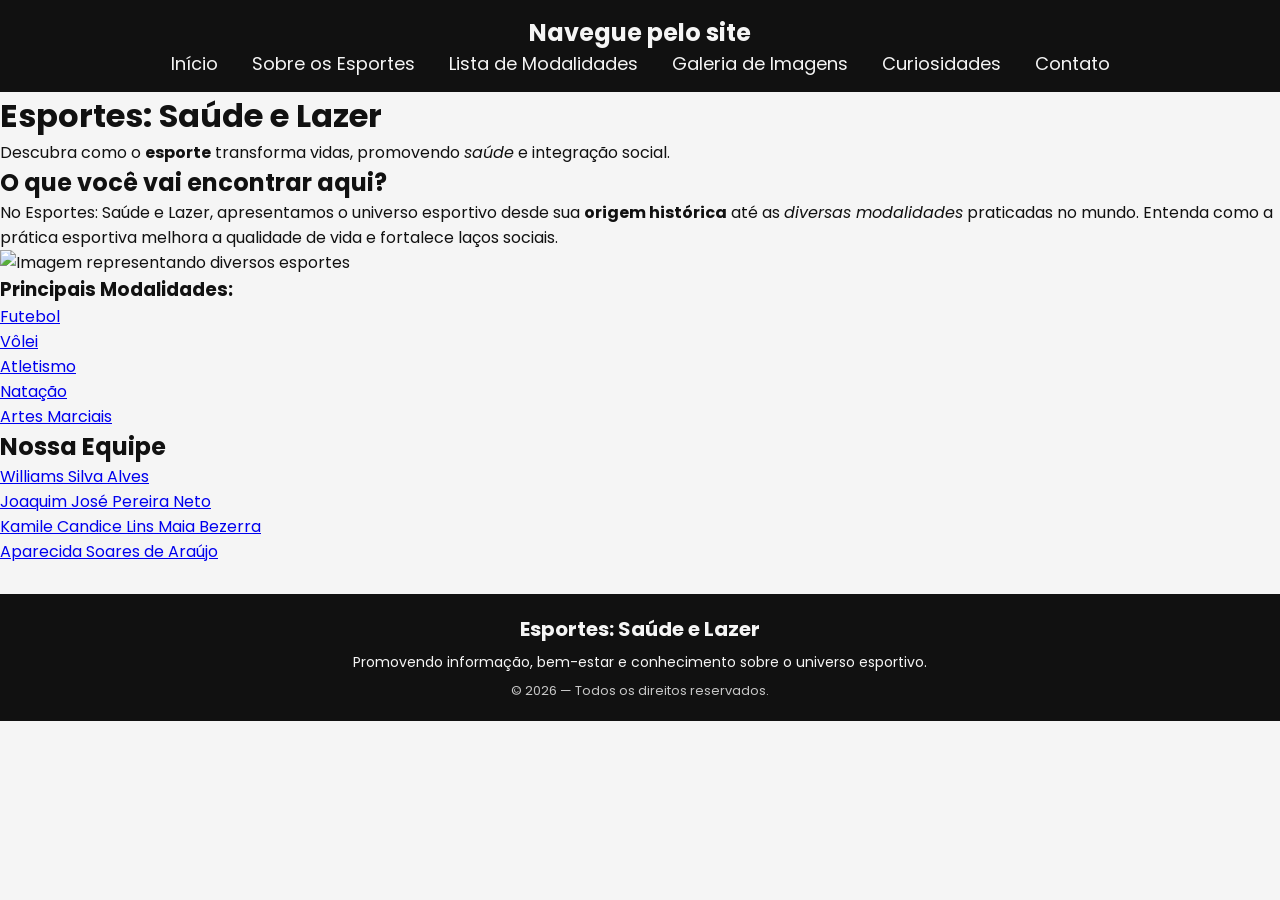
==== index.html @ bbb94e2d "TESTE 1 Mandei todos os arquivos da primeira versão" ====
<!DOCTYPE html>
<html lang="pt-BR">
<head>
    <meta charset="UTF-8">
    <meta name="viewport" content="width=device-width, initial-scale=1.0">
    <meta http-equiv="X-UA-Compatible" content="ie=edge">
    <title>Esportes: Saúde e Lazer</title>
    <link rel="stylesheet" href="styles/index.css">
</head>
<body>
    <!-- Menu de navegação principal -->
    <nav id="menu">
        <h2>Navegue pelo site</h2>
        <a href="index.html">Início</a>
        <a href="sobre.html">Sobre os Esportes</a>
        <a href="#lista">Lista de Modalidades</a>
        <a href="galeria.html">Galeria de Imagens</a>
        <a href="curiosidades.html">Curiosidades</a>
        <a href="contato.html">Contato</a>
    </nav>

    <!-- Cabeçalho principal -->
    <div id="topo">
        <h1>Esportes: Saúde e Lazer</h1>
        <p>Descubra como o <strong>esporte</strong> transforma vidas, promovendo <em>saúde</em> e integração social.</p>
    </div>

    <!-- Conteúdo principal -->
    <div id="conteudo-principal">
        <h2>O que você vai encontrar aqui?</h2>
        <p>
            No <span class="destaque">Esportes: Saúde e Lazer</span>, apresentamos o universo esportivo desde sua 
            <strong>origem histórica</strong> até as <em>diversas modalidades</em> praticadas no mundo. 
            Entenda como a prática esportiva melhora a qualidade de vida e fortalece laços sociais.
        </p>

        <img 
            id="imagem-destaque" 
            class="imagem-principal" 
            src="sem imagem kkkkkkk" 
            alt="Imagem representando diversos esportes"
        >

        <!-- Lista de modalidades com links para páginas dedicadas -->
        <h3 id="lista">Principais Modalidades:</h3>
        <ol>
            <li><a href="esportes/futebol.html">Futebol</a></li>
            <li><a href="esportes/volei.html">Vôlei</a></li>
            <li><a href="esportes/atletismo.html">Atletismo</a></li>
            <li><a href="esportes/natacao.html">Natação</a></li>
            <li><a href="esportes/artes_marciais.html">Artes Marciais</a></li>
        </ol>
    </div>

    <!-- Equipe -->
    <div id="equipe">
        <h2>Nossa Equipe</h2>
        <ul>
            <li id="will"><a href="componentes/williams.html">Williams Silva Alves</a></li>
            <li id="jakim"><a href="componentes/joaquim.html">Joaquim José Pereira Neto</a></li>
            <li id="kami"><a href="componentes/kamile.html">Kamile Candice Lins Maia Bezerra</a></li>
            <li id="cidinha"><a href="componentes/aparecida.html">Aparecida Soares de Araújo</a></li>
        </ul>
    </div>

    <!-- Rodapé -->
    <div id="rodape">
        <p class="titulo-rodape">
            <strong>Esportes: Saúde e Lazer</strong>
        </p>

        <p class="texto-rodape">
            Promovendo informação, bem-estar e conhecimento sobre o universo esportivo.
        </p>

        <p class="copyright">
            © 2026 — Todos os direitos reservados.
        </p>
    </div>

</body>
</html>
---- styles/index.css ----
@import url('https://fonts.googleapis.com/css2?family=Poppins:ital,wght@0,100;0,200;0,300;0,400;0,500;0,600;0,700;0,800;0,900;1,100;1,200;1,300;1,400;1,500;1,600;1,700;1,800;1,900&display=swap');

:root {
    --cor1: #111111;
    --cor2: #222222;
    --cor3: #00C853;
    --cor4: #00E5FF;
    --cor5: #F5F5F5;
    --cor6: #FFB300;
}

* {
    margin: 0;
    padding: 0;
    box-sizing: border-box;
}

body {
    font-family: 'Poppins', sans-serif;
    background-color: var(--cor5);
    color: var(--cor1);
}

#menu {
    background-color: var(--cor1);
    color: var(--cor5);
    text-align: center;
    padding: 15px 0;
}
#menu a {
    color: var(--cor5);
    text-decoration: none;
    margin: 0 15px;
    font-size: 18px;
}

#menu a:hover {
    color: var(--cor3);
}  
ul {
    list-style: none;
}

#rodape {
    background-color: var(--cor1);
    color: var(--cor5);
    text-align: center;
    padding: 20px;
    margin-top: 30px;
}

.titulo-rodape {
    font-size: 20px;
    margin-bottom: 8px;
    font-weight: 600;
}

.texto-rodape {
    font-size: 14px;
    margin-bottom: 8px;
}

.copyright {
    font-size: 13px;
    opacity: 0.8;
}
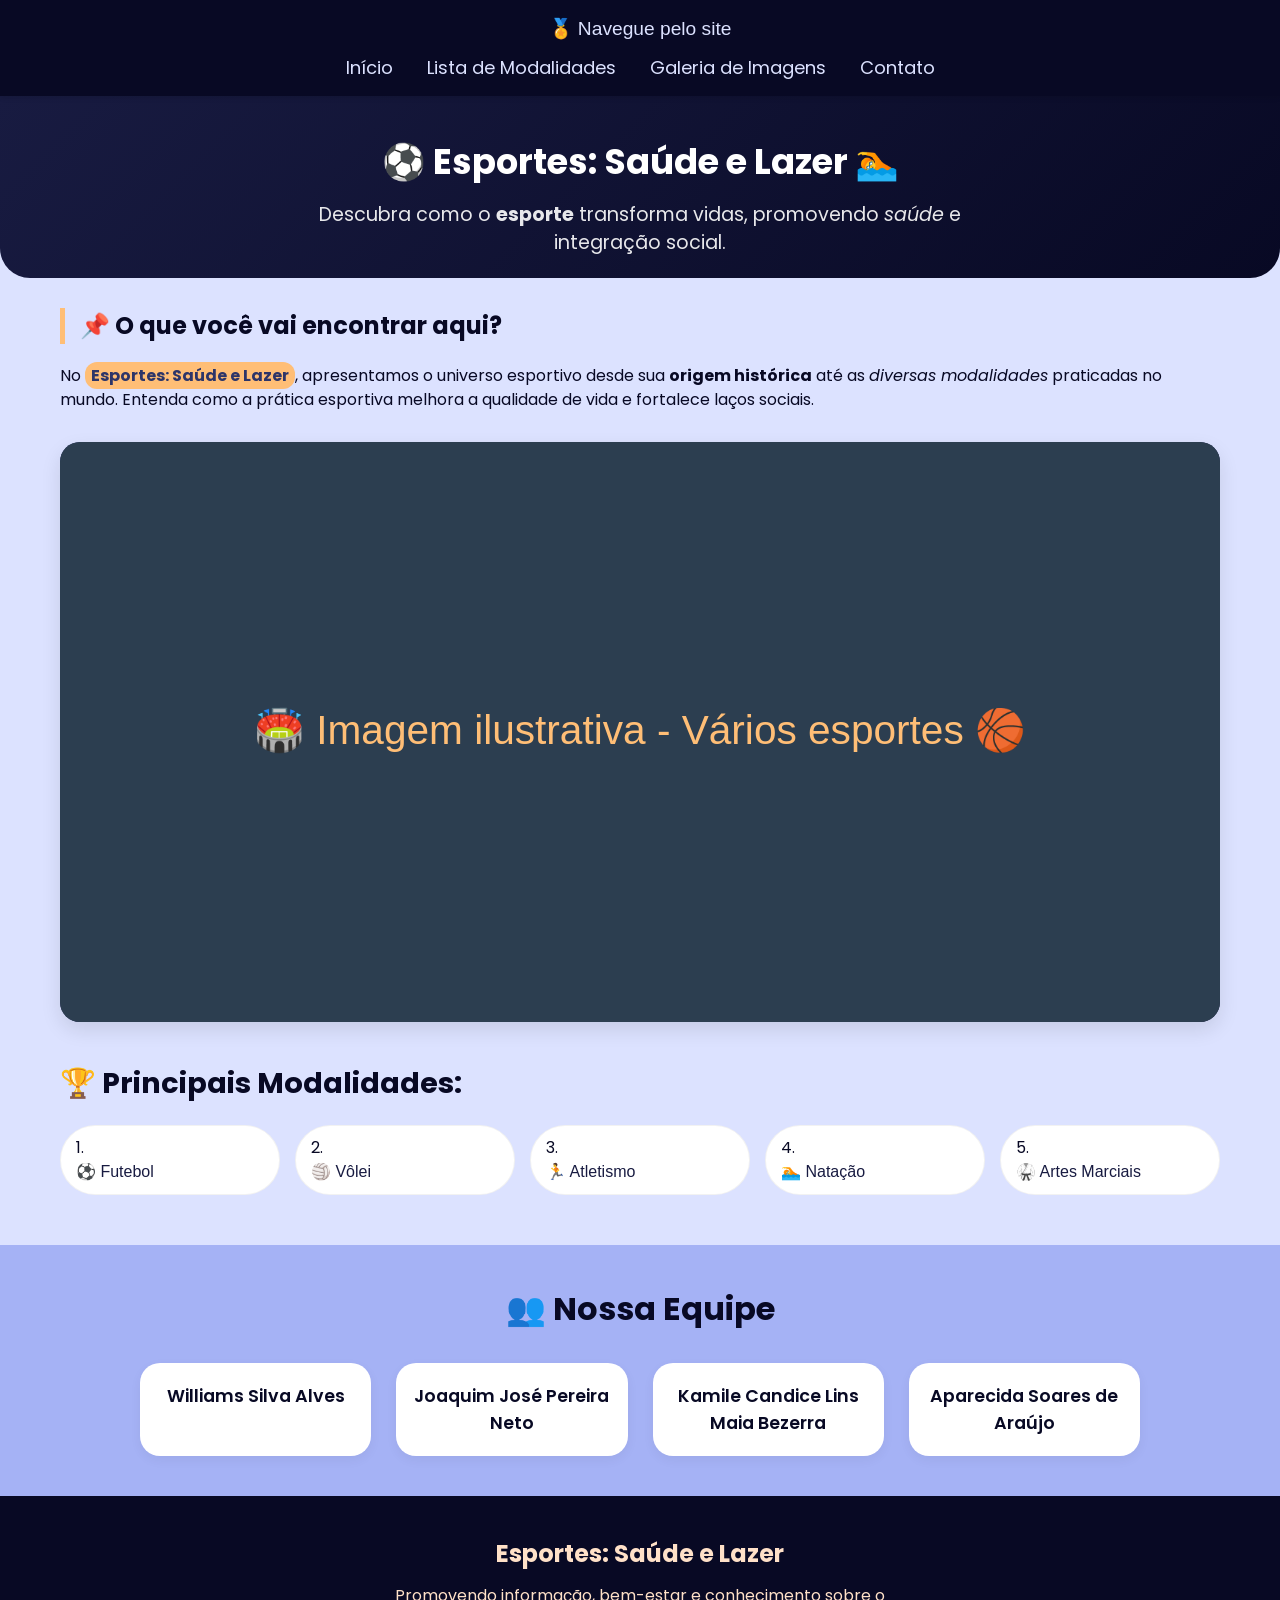
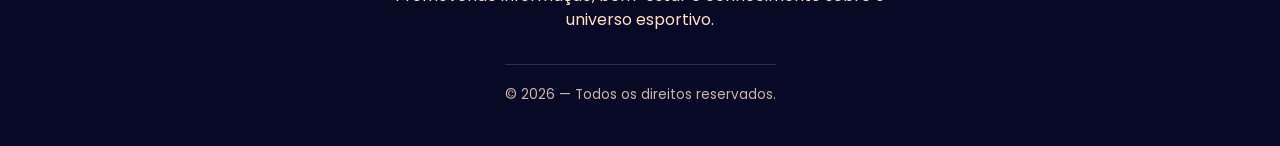
==== commit 4b6859db: "Remove navigation links for 'Sobre' and 'Curiosidades' Removed links to 'Sobre os Esportes' and 'Cur" ====
--- a/index.html
+++ b/index.html
@@ -2,32 +2,28 @@
 <html lang="pt-BR">
 <head>
     <meta charset="UTF-8">
-    <meta name="viewport" content="width=device-width, initial-scale=1.0">
+    <meta name="viewport" content="width=device-width, initial-scale=1.0, viewport-fit=cover">
     <meta http-equiv="X-UA-Compatible" content="ie=edge">
+    <meta name="description" content="Esportes: Saúde e Lazer - descubra como o esporte transforma vidas">
     <title>Esportes: Saúde e Lazer</title>
     <link rel="stylesheet" href="styles/index.css">
 </head>
 <body>
-    <!-- Menu de navegação principal -->
     <nav id="menu">
-        <h2>Navegue pelo site</h2>
+        <h2>🏅 Navegue pelo site</h2>
         <a href="index.html">Início</a>
-        <a href="sobre.html">Sobre os Esportes</a>
         <a href="#lista">Lista de Modalidades</a>
         <a href="galeria.html">Galeria de Imagens</a>
-        <a href="curiosidades.html">Curiosidades</a>
         <a href="contato.html">Contato</a>
     </nav>
 
-    <!-- Cabeçalho principal -->
     <div id="topo">
-        <h1>Esportes: Saúde e Lazer</h1>
+        <h1>⚽ Esportes: Saúde e Lazer 🏊</h1>
         <p>Descubra como o <strong>esporte</strong> transforma vidas, promovendo <em>saúde</em> e integração social.</p>
     </div>
 
-    <!-- Conteúdo principal -->
-    <div id="conteudo-principal">
-        <h2>O que você vai encontrar aqui?</h2>
+    <div id="conteudo-principal" class="container">
+        <h2>📌 O que você vai encontrar aqui?</h2>
         <p>
             No <span class="destaque">Esportes: Saúde e Lazer</span>, apresentamos o universo esportivo desde sua 
             <strong>origem histórica</strong> até as <em>diversas modalidades</em> praticadas no mundo. 
@@ -37,25 +33,23 @@
         <img 
             id="imagem-destaque" 
             class="imagem-principal" 
-            src="sem imagem kkkkkkk" 
+            src="data:image/svg+xml,%3Csvg xmlns='http://www.w3.org/2000/svg' viewBox='0 0 800 400'%3E%3Crect width='800' height='400' fill='%232c3e50'/%3E%3Ctext x='50%25' y='50%25' font-size='28' font-family='Poppins, sans-serif' fill='%23ffbe76' text-anchor='middle' dy='.3em'%3E🏟️ Imagem ilustrativa - Vários esportes 🏀%3C/text%3E%3C/svg%3E"
             alt="Imagem representando diversos esportes"
         >
 
-        <!-- Lista de modalidades com links para páginas dedicadas -->
-        <h3 id="lista">Principais Modalidades:</h3>
-        <ol>
-            <li><a href="esportes/futebol.html">Futebol</a></li>
-            <li><a href="esportes/volei.html">Vôlei</a></li>
-            <li><a href="esportes/atletismo.html">Atletismo</a></li>
-            <li><a href="esportes/natacao.html">Natação</a></li>
-            <li><a href="esportes/artes_marciais.html">Artes Marciais</a></li>
+        <h3 id="lista">🏆 Principais Modalidades:</h3>
+        <ol class="grid-lista">
+            <li><a href="esportes/futebol.html">⚽ Futebol</a></li>
+            <li><a href="esportes/volei.html">🏐 Vôlei</a></li>
+            <li><a href="esportes/atletismo.html">🏃 Atletismo</a></li>
+            <li><a href="esportes/natacao.html">🏊 Natação</a></li>
+            <li><a href="esportes/artes_marciais.html">🥋 Artes Marciais</a></li>
         </ol>
     </div>
 
-    <!-- Equipe -->
     <div id="equipe">
-        <h2>Nossa Equipe</h2>
-        <ul>
+        <h2>👥 Nossa Equipe</h2>
+        <ul class="grid-equipe">
             <li id="will"><a href="componentes/williams.html">Williams Silva Alves</a></li>
             <li id="jakim"><a href="componentes/joaquim.html">Joaquim José Pereira Neto</a></li>
             <li id="kami"><a href="componentes/kamile.html">Kamile Candice Lins Maia Bezerra</a></li>
@@ -63,20 +57,16 @@
         </ul>
     </div>
 
-    <!-- Rodapé -->
     <div id="rodape">
         <p class="titulo-rodape">
             <strong>Esportes: Saúde e Lazer</strong>
         </p>
-
         <p class="texto-rodape">
             Promovendo informação, bem-estar e conhecimento sobre o universo esportivo.
         </p>
-
         <p class="copyright">
             © 2026 — Todos os direitos reservados.
         </p>
     </div>
-
 </body>
-</html>+</html>
--- a/styles/index.css
+++ b/styles/index.css
@@ -1,12 +1,15 @@
 @import url('https://fonts.googleapis.com/css2?family=Poppins:ital,wght@0,100;0,200;0,300;0,400;0,500;0,600;0,700;0,800;0,900;1,100;1,200;1,300;1,400;1,500;1,600;1,700;1,800;1,900&display=swap');
 
 :root {
-    --cor1: #111111;
-    --cor2: #222222;
-    --cor3: #00C853;
-    --cor4: #00E5FF;
-    --cor5: #F5F5F5;
-    --cor6: #FFB300;
+    --cor1: rgb(8, 9, 36);
+    --cor2: rgb(24, 27, 65);
+    --cor3: rgb(45, 53, 105);
+    --cor4: rgb(255, 190, 118);
+    --cor5: rgb(255, 225, 200);
+    --cor6: rgb(165, 178, 245);
+    --cor7: rgb(220, 226, 255);
+    --container-max: 1200px;
+    --transition-padrao: all 0.3s ease;
 }
 
 * {
@@ -17,50 +20,261 @@
 
 body {
     font-family: 'Poppins', sans-serif;
-    background-color: var(--cor5);
-    color: var(--cor1);
+    background-color: var(--cor7);
+    color: var(--cor1);
+    line-height: 1.5;
+}
+
+.container {
+    max-width: var(--container-max);
+    margin: 0 auto;
+    padding: 0 20px;
 }
 
 #menu {
     background-color: var(--cor1);
-    color: var(--cor5);
+    color: var(--cor7);
     text-align: center;
     padding: 15px 0;
-}
+    position: sticky;
+    top: 0;
+    z-index: 100;
+    box-shadow: 0 2px 5px rgba(0,0,0,0.1);
+}
+
+#menu h2 {
+    font-size: 1.2rem;
+    margin-bottom: 10px;
+    font-weight: 500;
+}
+
 #menu a {
-    color: var(--cor5);
+    color: var(--cor7);
     text-decoration: none;
     margin: 0 15px;
     font-size: 18px;
+    display: inline-block;
+    transition: var(--transition-padrao);
 }
 
 #menu a:hover {
+    color: var(--cor4);
+}
+
+#menu a:focus {
+    outline: 2px solid var(--cor4);
+    outline-offset: 4px;
+    border-radius: 4px;
+}
+
+#topo {
+    text-align: center;
+    padding: 40px 20px 20px;
+    background: linear-gradient(135deg, var(--cor2), var(--cor1));
+    color: white;
+    margin-bottom: 30px;
+    border-radius: 0 0 30px 30px;
+}
+
+#topo h1 {
+    font-size: 2.2rem;
+    margin-bottom: 12px;
+}
+
+#topo p {
+    font-size: 1.2rem;
+    max-width: 700px;
+    margin: 0 auto;
+    opacity: 0.9;
+}
+
+#conteudo-principal h2 {
+    color: var(--cor1);
+    border-left: 5px solid var(--cor4);
+    padding-left: 15px;
+    margin: 30px 0 20px;
+}
+
+.destaque {
+    font-weight: 700;
     color: var(--cor3);
-}  
-ul {
+    background-color: var(--cor4);
+    padding: 2px 6px;
+    border-radius: 12px;
+}
+
+.imagem-principal {
+    max-width: 100%;
+    height: auto;
+    border-radius: 20px;
+    margin: 30px 0;
+    box-shadow: 0 8px 20px rgba(0,0,0,0.1);
+    display: block;
+    background: linear-gradient(135deg, var(--cor3), var(--cor2));
+    min-height: 200px;
+    object-fit: cover;
+}
+
+#conteudo-principal h3 {
+    margin: 40px 0 20px;
+    font-size: 1.8rem;
+}
+
+.grid-lista {
+    display: grid;
+    grid-template-columns: repeat(auto-fill, minmax(200px, 1fr));
+    gap: 15px;
+    list-style-position: inside;
+    padding: 0;
+    margin-bottom: 40px;
+}
+
+.grid-lista li {
+    background-color: white;
+    border-radius: 40px;
+    padding: 10px 15px;
+    transition: var(--transition-padrao);
+    border: 1px solid rgba(0,0,0,0.05);
+}
+
+.grid-lista li:hover {
+    transform: translateY(-3px);
+    box-shadow: 0 8px 16px rgba(0,0,0,0.1);
+}
+
+.grid-lista li a {
+    text-decoration: none;
+    color: var(--cor2);
+    font-weight: 500;
+    display: block;
+}
+
+.grid-lista li a:hover {
+    color: var(--cor4);
+}
+
+#equipe {
+    background-color: var(--cor6);
+    padding: 40px 20px;
+    margin-top: 50px;
+    text-align: center;
+}
+
+#equipe h2 {
+    color: var(--cor1);
+    margin-bottom: 30px;
+    font-size: 2rem;
+}
+
+.grid-equipe {
+    display: grid;
+    grid-template-columns: repeat(auto-fit, minmax(220px, 1fr));
+    gap: 25px;
+    max-width: 1000px;
+    margin: 0 auto;
     list-style: none;
+}
+
+.grid-equipe li {
+    background-color: white;
+    border-radius: 20px;
+    padding: 20px 10px;
+    transition: var(--transition-padrao);
+    box-shadow: 0 4px 12px rgba(0,0,0,0.05);
+}
+
+.grid-equipe li:hover {
+    transform: translateY(-6px);
+    background-color: var(--cor4);
+}
+
+.grid-equipe li a {
+    text-decoration: none;
+    font-weight: 600;
+    color: var(--cor1);
+    font-size: 1.1rem;
+}
+
+.grid-equipe li a:hover {
+    color: var(--cor2);
 }
 
 #rodape {
     background-color: var(--cor1);
     color: var(--cor5);
     text-align: center;
-    padding: 20px;
-    margin-top: 30px;
+    padding: 40px 20px;
+    margin-top: 0;
 }
 
 .titulo-rodape {
-    font-size: 20px;
-    margin-bottom: 8px;
+    font-size: 1.5rem;
+    margin-bottom: 12px;
     font-weight: 600;
 }
 
 .texto-rodape {
-    font-size: 14px;
-    margin-bottom: 8px;
+    font-size: 1rem;
+    margin-bottom: 12px;
+    max-width: 500px;
+    margin-left: auto;
+    margin-right: auto;
 }
 
 .copyright {
-    font-size: 13px;
+    font-size: 0.85rem;
     opacity: 0.8;
-}+    margin-top: 20px;
+    border-top: 1px solid rgba(255,255,255,0.2);
+    display: inline-block;
+    padding-top: 20px;
+}
+
+@media (max-width: 768px) {
+    #menu a {
+        display: block;
+        margin: 8px 0;
+        padding: 6px;
+    }
+    #menu h2 {
+        font-size: 1rem;
+    }
+    #topo h1 {
+        font-size: 1.8rem;
+    }
+    #topo p {
+        font-size: 1rem;
+    }
+    .grid-lista {
+        grid-template-columns: 1fr;
+        gap: 10px;
+    }
+    .grid-equipe {
+        grid-template-columns: 1fr;
+        gap: 15px;
+    }
+}
+
+@media (max-width: 480px) {
+    body {
+        font-size: 14px;
+    }
+    #menu a {
+        font-size: 16px;
+    }
+    .titulo-rodape {
+        font-size: 1.2rem;
+    }
+    .imagem-principal {
+        border-radius: 12px;
+    }
+}
+
+html {
+    scroll-behavior: smooth;
+}
+
+::selection {
+    background-color: var(--cor4);
+    color: var(--cor1);
+}
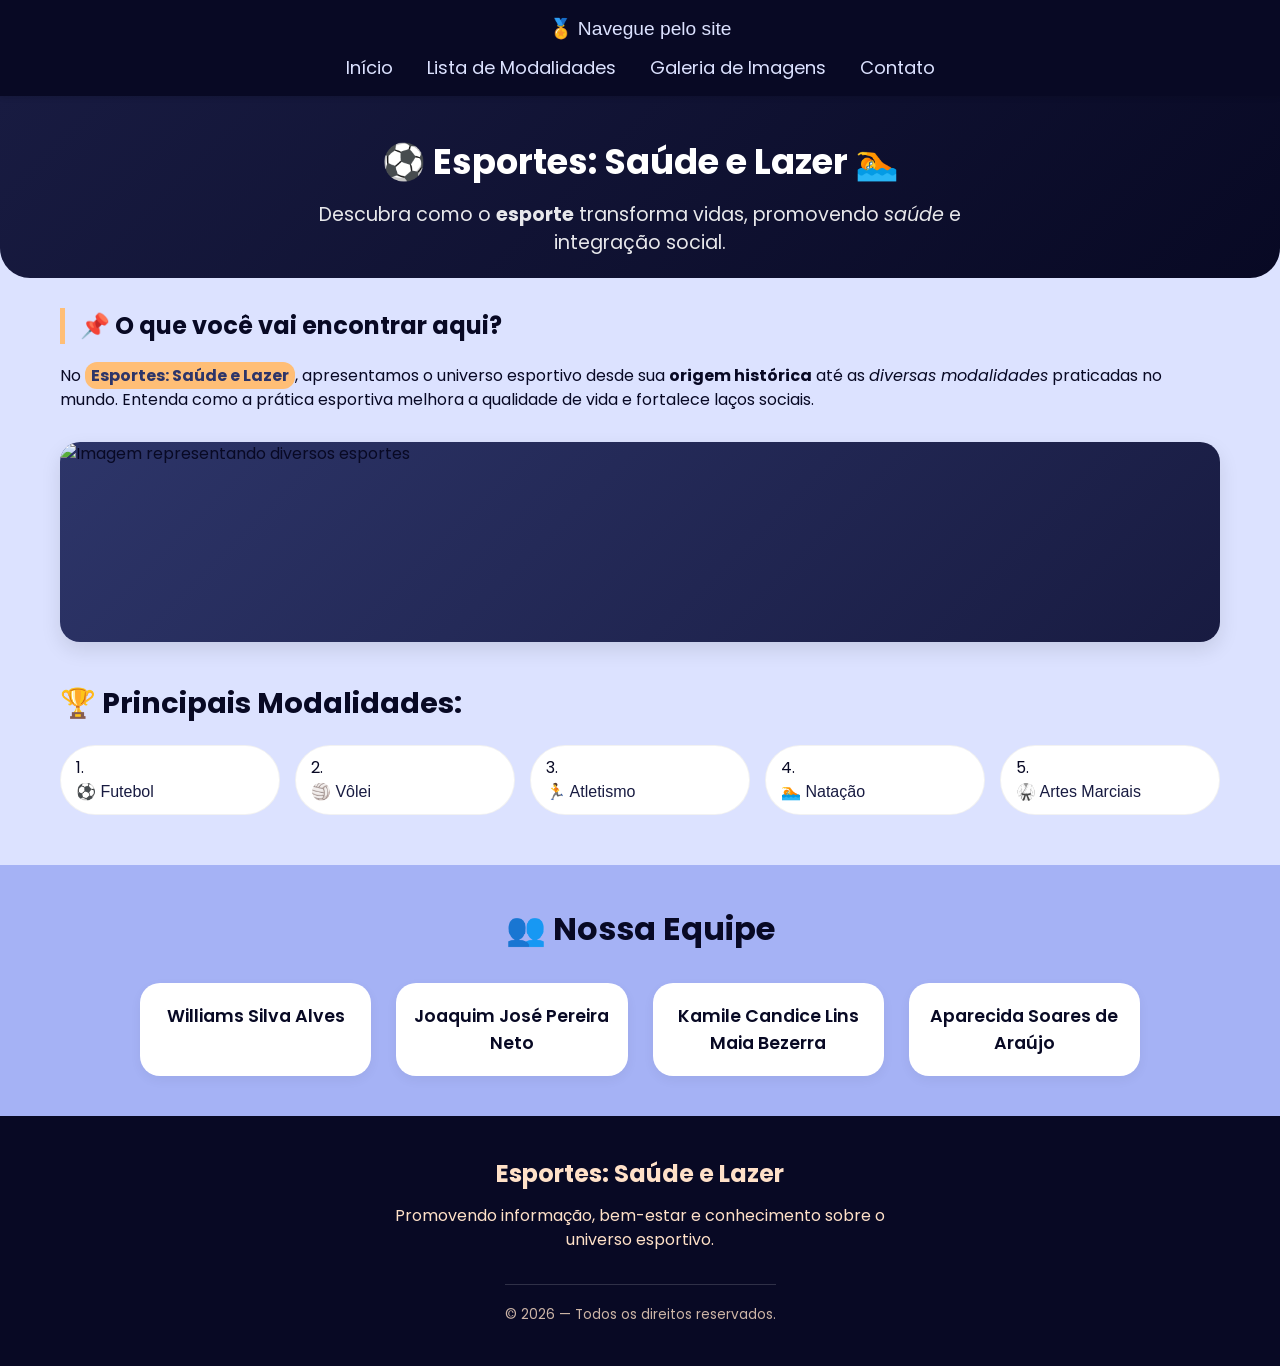
==== commit c535d28c: "Atualizar o index.html" ====
--- a/index.html
+++ b/index.html
@@ -26,18 +26,18 @@
         <h2>📌 O que você vai encontrar aqui?</h2>
         <p>
             No <span class="destaque">Esportes: Saúde e Lazer</span>, apresentamos o universo esportivo desde sua 
-            <strong>origem histórica</strong> até as <em>diversas modalidades</em> praticadas no mundo. 
+            <strong id="lista">origem histórica</strong> até as <em>diversas modalidades</em> praticadas no mundo. 
             Entenda como a prática esportiva melhora a qualidade de vida e fortalece laços sociais.
         </p>
 
         <img 
             id="imagem-destaque" 
             class="imagem-principal" 
-            src="data:image/svg+xml,%3Csvg xmlns='http://www.w3.org/2000/svg' viewBox='0 0 800 400'%3E%3Crect width='800' height='400' fill='%232c3e50'/%3E%3Ctext x='50%25' y='50%25' font-size='28' font-family='Poppins, sans-serif' fill='%23ffbe76' text-anchor='middle' dy='.3em'%3E🏟️ Imagem ilustrativa - Vários esportes 🏀%3C/text%3E%3C/svg%3E"
+            src="img/images (30).jpeg"
             alt="Imagem representando diversos esportes"
         >
 
-        <h3 id="lista">🏆 Principais Modalidades:</h3>
+        <h3>🏆 Principais Modalidades:</h3>
         <ol class="grid-lista">
             <li><a href="esportes/futebol.html">⚽ Futebol</a></li>
             <li><a href="esportes/volei.html">🏐 Vôlei</a></li>
